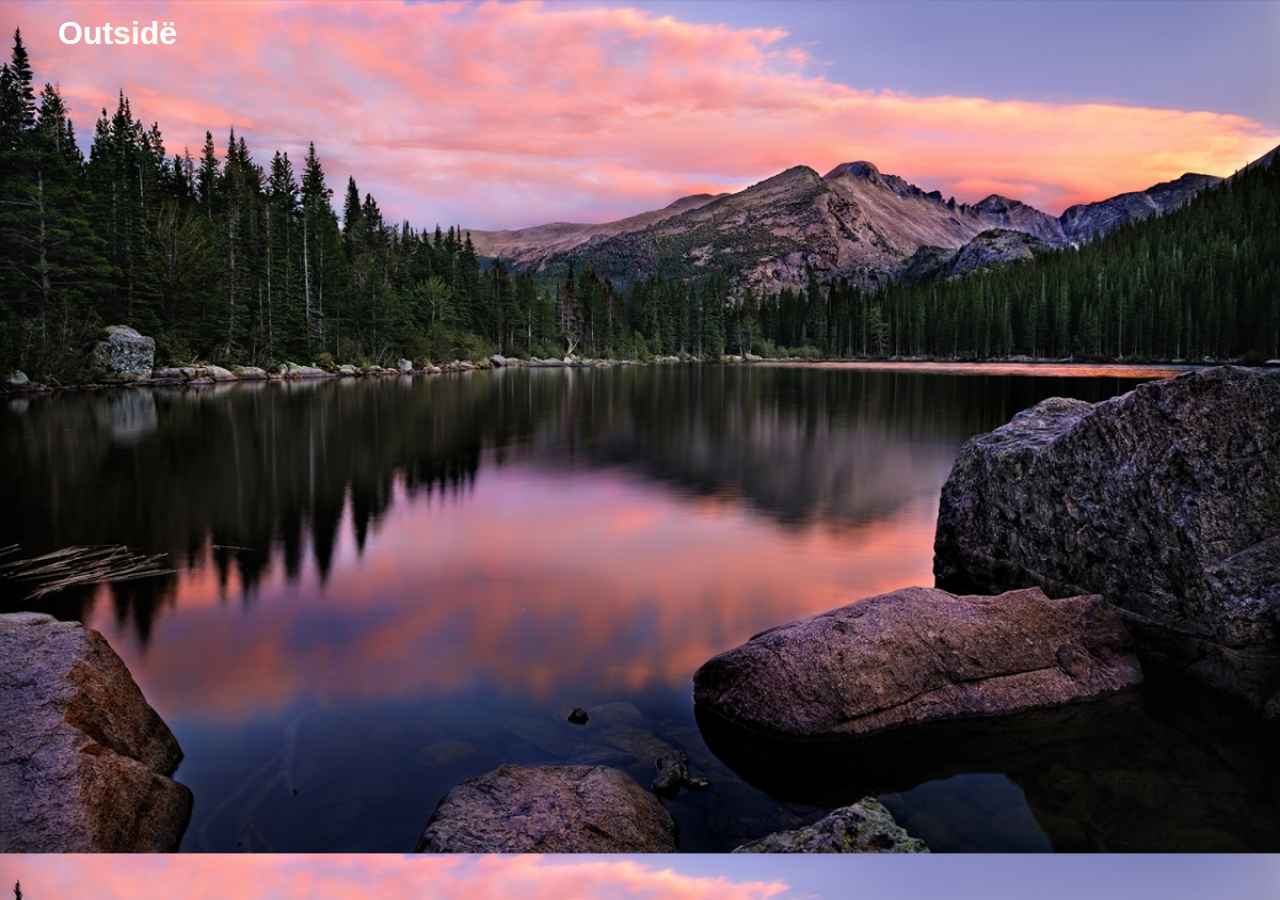
==== index.html @ 3edf48f3 "Add audio to home page" ====
<!doctype html>
<html lang="en">

<head>
  <title>Outsidë</title>

  <!-- Required meta tags -->
  <meta charset="utf-8">
  <meta name="viewport" content="width=device-width, initial-scale=1, shrink-to-fit=no">

  <!-- Bootstrap CSS v5.2.1 -->
  <link href="https://cdn.jsdelivr.net/npm/bootstrap@5.2.1/dist/css/bootstrap.min.css" rel="stylesheet" integrity="sha384-iYQeCzEYFbKjA/T2uDLTpkwGzCiq6soy8tYaI1GyVh/UjpbCx/TYkiZhlZB6+fzT" crossorigin="anonymous">
  <link rel="stylesheet" href="css/style.css">

  <!-- Bootstrap JavaScript Libraries -->
  <script defer src="https://cdn.jsdelivr.net/npm/@popperjs/core@2.11.6/dist/umd/popper.min.js" integrity="sha384-oBqDVmMz9ATKxIep9tiCxS/Z9fNfEXiDAYTujMAeBAsjFuCZSmKbSSUnQlmh/jp3" crossorigin="anonymous"></script>
  <script defer src="https://cdn.jsdelivr.net/npm/bootstrap@5.2.1/dist/js/bootstrap.min.js" integrity="sha384-7VPbUDkoPSGFnVtYi0QogXtr74QeVeeIs99Qfg5YCF+TidwNdjvaKZX19NZ/e6oz" crossorigin="anonymous"></script>

  <script defer type="module" src="js/index.js"></script>
</head>

<body id="home-body">
  <div id="audio-container">
    <audio controls>
      <source src="../outside.mp3" type="audio/mp3">
    </audio>
  </div>

  <h1 id="heading">Outsidë</h1>

  <div id="sky"></div>

  <a href="parks.html">
    <div id="park1"></div>
  </a>
  <a href="mountains.html">
    <div id="mountain"></div>
  </a>
  <a href="parks.html">
    <div id="park2"></div>
  </a>
</body>

</html>
---- css/style.css ----
#parks-select {
  display: none;
}

.selectedPark {
  padding: 10px;
}

li {
  list-style-type: none;
  background-color: paleturquoise;
  margin: 10px;
}

.close-btn {
  font-size: 10px;
}

#map {
  display: inline-block;
  width: 300px;
  height: 300px;
}

#home-body {
  background-image: url('../images/home.jpg');
  background-size: cover;
}

#home-body h1 {
  color: white;
  margin: 15px 50px;
  font-family: 'Lucida Sans', 'Lucida Sans Regular', Geneva, Verdana, sans-serif;
}

audio {
  visibility: hidden;
  height: 20px;
}

#audio-container {
  right: 0;
  position: absolute;
  display: inline-block;
  z-index: 3;
}

#audio-container:hover audio {
  visibility: visible;
}

#sky {
  position: absolute;
  top: 0;
  height: 160px;
  width: 100%;
}

#park1 { 
  width: 550px;
  top: 150px;
  height: 210px;
  position: absolute;
}

#mountain {
  height: 170px;
  width: 900px;
  left: 580px;
  top: 180px;
  position: absolute;
  border-radius: 80%;
}

#park2 {
  height: 50%;
  width: 100%;
  position: absolute;
  bottom: 0;
}

#park1:hover, #mountain:hover, #park2:hover, .hover {
  background-color: white;
  opacity: 2%;
  cursor: pointer;
}
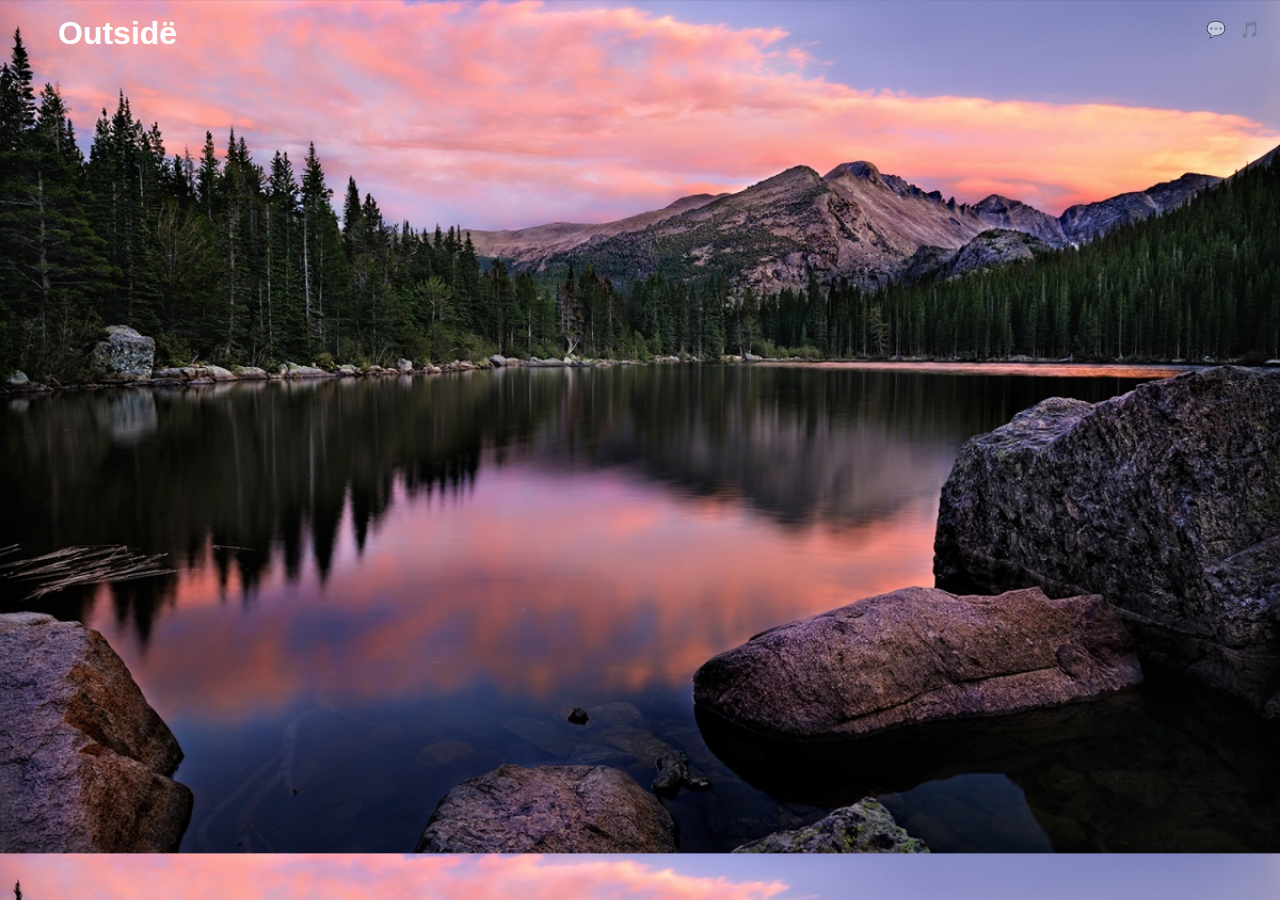
==== commit b0bd0498: "Create emoji buttons & attach audio to music button" ====
--- a/index.html
+++ b/index.html
@@ -20,24 +20,23 @@
 </head>
 
 <body id="home-body">
-  <div id="audio-container">
-    <audio controls>
-      <source src="../outside.mp3" type="audio/mp3">
-    </audio>
+  <div id="emoji-buttons">
+    <span id="speech-button">💬</span>
+    <span id="music-button">🎵</span>
   </div>
+  <audio controls>
+    <source src="../outside.mp3" type="audio/mp3">
+  </audio>
 
-  <h1 id="heading">Outsidë</h1>
+  <h1 id="heading" class="fade-in">Outsidë</h1>
 
   <div id="sky"></div>
 
-  <a href="parks.html">
-    <div id="park1"></div>
-  </a>
   <a href="mountains.html">
     <div id="mountain"></div>
   </a>
   <a href="parks.html">
-    <div id="park2"></div>
+    <div id="park"></div>
   </a>
 </body>
 
--- a/css/style.css
+++ b/css/style.css
@@ -1,26 +1,18 @@
-#parks-select {
-  display: none;
-}
-
-.selectedPark {
-  padding: 10px;
-}
-
-li {
-  list-style-type: none;
-  background-color: paleturquoise;
-  margin: 10px;
-}
-
-.close-btn {
-  font-size: 10px;
-}
-
-#map {
-  display: inline-block;
-  width: 300px;
-  height: 300px;
-}
+select {
+  padding: 4px;
+}
+
+.active-nav {
+  color: rgb(6, 6, 199);
+  font-weight: 600;
+}
+
+.nav-link:hover {
+  color: rgb(34, 34, 206);
+}
+
+
+/* index.html */
 
 #home-body {
   background-image: url('../images/home.jpg');
@@ -33,20 +25,32 @@
   font-family: 'Lucida Sans', 'Lucida Sans Regular', Geneva, Verdana, sans-serif;
 }
 
-audio {
-  visibility: hidden;
-  height: 20px;
-}
-
-#audio-container {
+#emoji-buttons {
   right: 0;
   position: absolute;
   display: inline-block;
   z-index: 3;
-}
-
-#audio-container:hover audio {
-  visibility: visible;
+  margin-right: 15px;
+}
+
+#emoji-buttons span {
+  display: inline-block;
+  padding: 5px;
+  opacity: 50%;
+}
+
+#emoji-buttons span:hover {
+  opacity: 100%;
+  cursor: pointer;
+}
+
+audio {
+  display: none;
+  height: 20px;
+  position: absolute;
+  right: 20px;
+  top: 60px;
+  z-index: 5;
 }
 
 #sky {
@@ -65,22 +69,192 @@
 
 #mountain {
   height: 170px;
-  width: 900px;
-  left: 580px;
+  width: 950px;
+  left: 540px;
   top: 180px;
   position: absolute;
   border-radius: 80%;
-}
-
-#park2 {
-  height: 50%;
+  clip-path: polygon(50% 0%, 79% 39%, 100% 5%, 90% 49%, 75% 73%, 49% 86%, 15% 80%, 0 51%, 16% 40%, 34% 25%);
+}
+
+#park {
+  height: 100%;
   width: 100%;
   position: absolute;
   bottom: 0;
-}
-
-#park1:hover, #mountain:hover, #park2:hover, .hover {
+  clip-path: polygon(50% 50%, 81% 41%, 100% 27%, 100% 48%, 100% 100%, 51% 100%, 0 100%, 0 51%, 0 15%, 18% 32%);
+}
+
+#mountain:hover, #park:hover, .hover {
   background-color: white;
-  opacity: 2%;
+  opacity: 3%;
   cursor: pointer;
 }
+
+
+/* parks.html */
+
+#parks-body {
+  background-color: rgb(224, 224, 224);
+}
+
+#parks-container {
+  margin-left: 30px;
+}
+
+.searchTypeBtn {
+  margin-left: 10px;
+}
+
+.searchTypeBtn:hover {
+  background-color: rgb(211, 211, 211);
+}
+
+.searchTypeBtn.selected {
+  background-color: rgb(184, 181, 181);
+}
+
+#parks-select {
+  display: none;
+  margin: 15px 0 20px 30px;
+}
+
+.selected-park-li {
+  border: 2px solid white;
+  margin: 10px 0;
+  background-color: black;
+  color: white;
+  opacity: 94% !important;
+}
+
+.selected-park {
+  padding: 10px 0;
+}
+
+#parks-list {
+  max-height: 520px;
+  width: 60%;
+  margin: 30px auto;
+  overflow: scroll;
+  overflow-x: hidden;
+  backdrop-filter: blur(3px);
+  padding: 0;
+}
+
+#count-msg {
+  position: absolute;
+  top: 90px;
+  left: 690px;
+  font-size: 20px;
+  color: gray;
+}
+
+#parks-list::-webkit-scrollbar {
+  width: 10px;
+  background-color: rgb(208, 208, 208);
+}
+
+#parks-list::-webkit-scrollbar-thumb {
+  background-color: rgb(164, 164, 164);  
+}
+
+#parks-list li {
+  list-style-type: none;
+  background-color: black;
+  padding: 0 40px;
+  opacity: 75%;
+  position: relative;
+  left: 0;
+  border: 1px solid rgb(157, 157, 157);
+  color: white;
+}
+
+#parks-container li:hover {
+  background-color: rgb(36, 36, 36);
+  cursor: pointer;
+}
+
+#parks-list li span {
+  opacity: 100%;
+}
+
+.park-li-name h6 {
+  display: inline;
+}
+
+.selected-park h5 {
+  margin-right: 40px;
+}
+
+.park-info {
+  display: inline-block;
+  font-size: 0.8em;
+  text-align: right;
+}
+
+.close-btn {
+  font-size: 8px;
+  position: absolute;
+  bottom: 3px;
+  left: 3px;
+}
+
+#forest-img {
+  display: block;
+  width: 100%;
+  position: absolute;
+  top: 120px;
+  z-index: -1;
+}
+
+
+/* mountains.html */
+
+#mountains-body {
+  background-color: rgb(224, 224, 224);
+}
+
+#mtn-img {
+  width: 100%;
+  position: absolute;
+  top: 0;
+  z-index: -1;
+}
+
+#mountains-info {
+  padding: 30px 0 25px;
+  background-color: rgba(0, 0, 0, 0.7);
+  color: white;
+  margin: 0 20px;
+}
+
+#mountains-body .img-container {
+  display: flex;
+  justify-content: space-around;
+}
+
+#mountains-body img.m-2, #map, #street-view {
+  height: 300px;
+  border: 1px solid black;
+}
+
+#map {
+  width: 300px;
+}
+
+#street-view {
+  width: 500px;
+}
+
+
+/* animations */
+
+.fade-in { animation: fadeIn 4s; }
+
+.fade-in-fast { animation: fadeIn 1s; }
+
+@keyframes fadeIn {
+  0% { opacity: 0; }
+  30% { opacity: 0; }
+  100% { opacity: 1; }
+}
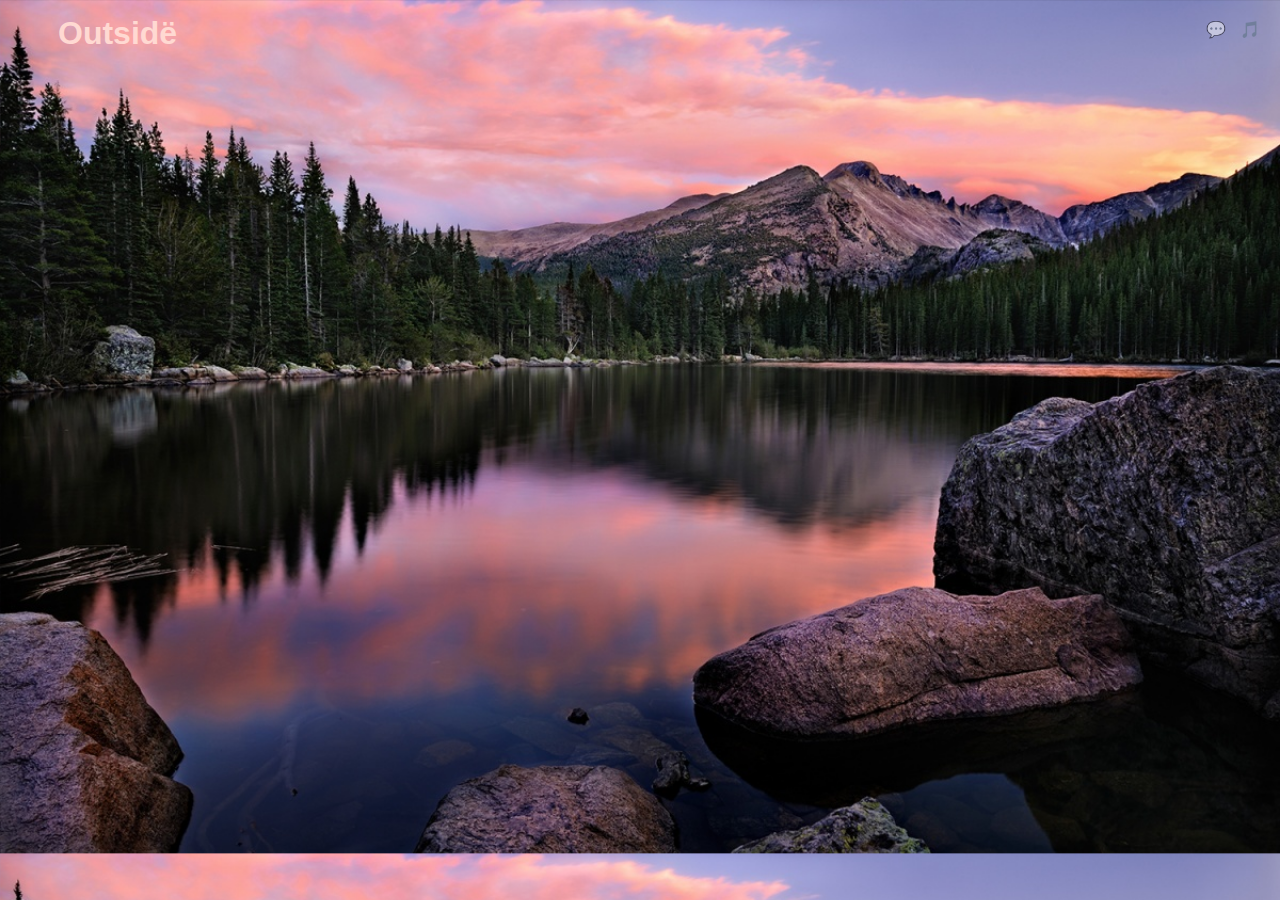
==== commit 3fe53fad: "Add UFO animation to home page" ====
--- a/index.html
+++ b/index.html
@@ -20,7 +20,7 @@
 </head>
 
 <body id="home-body">
-  <div id="emoji-buttons">
+  <div id="emoji-buttons" class="fade-in">
     <span id="speech-button">💬</span>
     <span id="music-button">🎵</span>
   </div>
@@ -30,7 +30,12 @@
 
   <h1 id="heading" class="fade-in">Outsidë</h1>
 
-  <div id="sky"></div>
+  <div id="ufo-cover"></div>
+  <img id="ufo" src="images/ufo.png" alt="UFO">
+
+  <div id="sky">
+    <div id="speech-msg"></div>
+  </div>
 
   <a href="mountains.html">
     <div id="mountain"></div>
--- a/css/style.css
+++ b/css/style.css
@@ -11,6 +11,79 @@
   color: rgb(34, 34, 206);
 }
 
+#ufo {
+  display: none;
+  height: 100px;
+  transform: rotate(18deg);
+  position: absolute;
+  animation-name: fly;
+  animation-duration: 3s;
+  animation-fill-mode: forwards;
+  animation-timing-function: linear;
+}
+
+@keyframes fly {
+  0% {
+    top: 150px;
+    left: 530px;
+    opacity: 0%;
+  }
+  10% {
+    top: 170px;
+    left: 570px;
+    opacity: 30%;
+  }
+  20% {
+    top: 170px;
+    left: 620px;
+    opacity: 50%;
+    height: 60px;
+  }
+  50% {
+    top: 180px;
+    left: 650px;
+    opacity: 100%;
+    transform: rotate(-20deg);
+  }
+  70% {
+    top: 180px;
+    left: 620px;
+    height: 40px;
+  }
+  80% {
+    top: 200px;
+    left: 600px;
+    opacity: 50%;
+  }
+  90% {
+    opacity: 50%;
+  }
+  100% {
+    top: 270px;
+    left: 630px;
+    opacity: 0%;
+    height: 5px;
+    transform: rotate(-70deg);
+  }
+}
+
+#ufo-cover {
+  width: 120px;
+  height: 30px;
+  z-index: 6;
+  position: absolute;
+  top: 150px;
+  left: 530px;
+}
+
+#ufo-cover:hover {
+  cursor: pointer;
+}
+
+#ufo-cover.triggered:hover {
+  cursor: auto;
+}
+
 
 /* index.html */
 
@@ -20,7 +93,7 @@
 }
 
 #home-body h1 {
-  color: white;
+  color: rgb(255, 217, 210);
   margin: 15px 50px;
   font-family: 'Lucida Sans', 'Lucida Sans Regular', Geneva, Verdana, sans-serif;
 }
@@ -56,15 +129,16 @@
 #sky {
   position: absolute;
   top: 0;
-  height: 160px;
+  height: 250px;
   width: 100%;
-}
-
-#park1 { 
-  width: 550px;
-  top: 150px;
-  height: 210px;
-  position: absolute;
+  clip-path: polygon(50% 0%, 100% 0, 100% 42%, 100% 64%, 90% 96%, 67% 66%, 35% 100%, 8% 61%, 0% 35%, 0 0);
+}
+
+#speech-msg {
+  font-size: 20px;
+  color: rgb(221, 221, 221);
+  margin: 18px 120px;
+  text-align: right;
 }
 
 #mountain {
@@ -146,7 +220,7 @@
   top: 90px;
   left: 690px;
   font-size: 20px;
-  color: gray;
+  color: rgb(178, 178, 178);
 }
 
 #parks-list::-webkit-scrollbar {
@@ -228,6 +302,14 @@
   margin: 0 20px;
 }
 
+.mtn-info {
+  margin: 20px 30px;
+}
+
+.mtn-info-border {
+  margin-left: 50px;
+}
+
 #mountains-body .img-container {
   display: flex;
   justify-content: space-around;
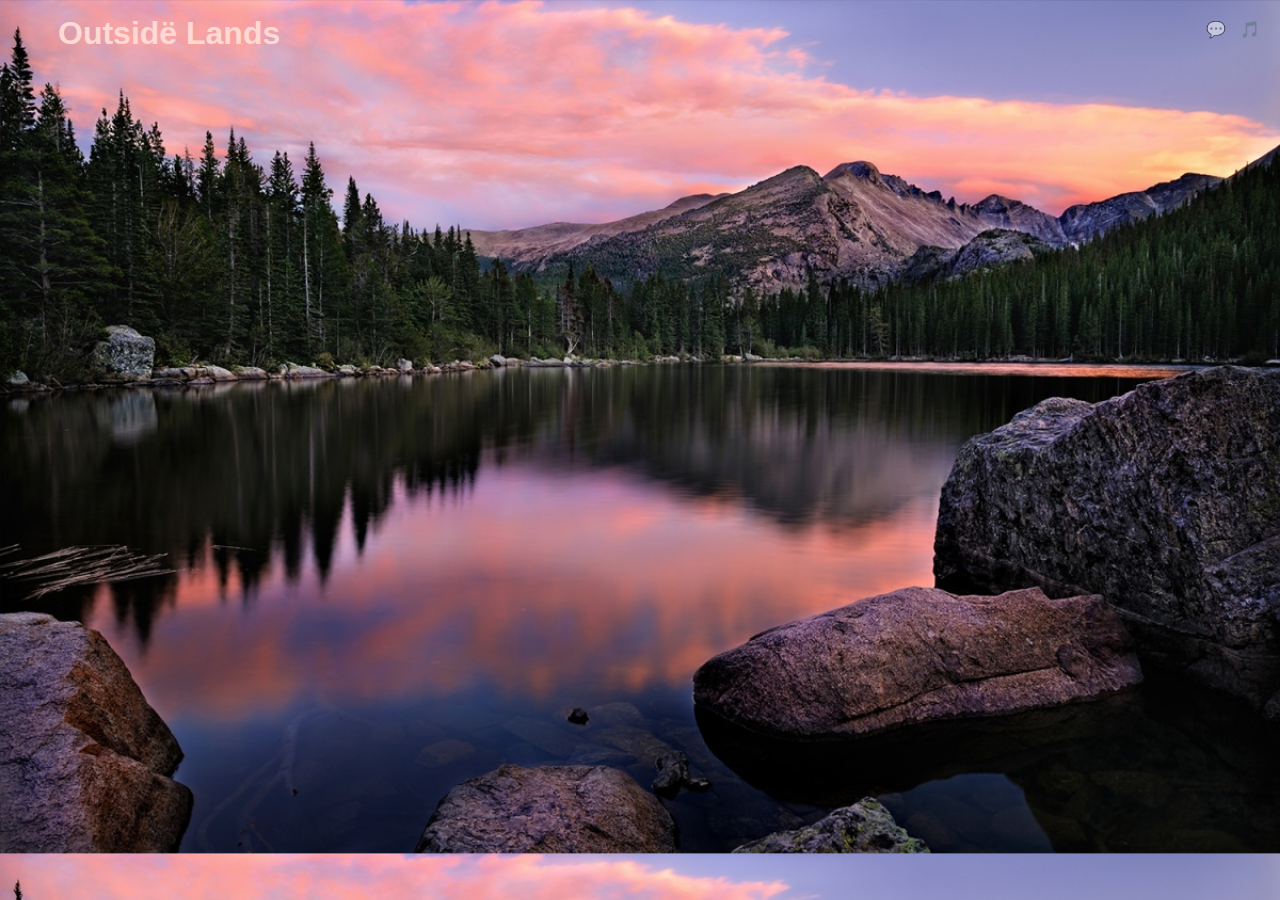
==== commit 7fe1e1cf: "Update site title" ====
--- a/index.html
+++ b/index.html
@@ -2,7 +2,7 @@
 <html lang="en">
 
 <head>
-  <title>Outsidë</title>
+  <title>Outsidë Lands</title>
 
   <!-- Required meta tags -->
   <meta charset="utf-8">
@@ -28,7 +28,7 @@
     <source src="../outside.mp3" type="audio/mp3">
   </audio>
 
-  <h1 id="heading" class="fade-in">Outsidë</h1>
+  <h1 id="heading" class="fade-in">Outsidë Lands</h1>
 
   <div id="ufo-cover"></div>
   <img id="ufo" src="images/ufo.png" alt="UFO">
--- a/css/style.css
+++ b/css/style.css
@@ -1,14 +1,27 @@
+header {
+  font-family: 'Trebuchet MS', 'Lucida Sans', Arial, sans-serif;
+}
+
+#mountains-info, #parks-list {
+  font-family: Verdana, Tahoma, sans-serif;
+}
+
 select {
   padding: 4px;
 }
 
 .active-nav {
-  color: rgb(6, 6, 199);
-  font-weight: 600;
+  color: rgb(146, 146, 146);
+  font-weight: 700;
 }
 
 .nav-link:hover {
   color: rgb(34, 34, 206);
+}
+
+.active-nav:hover {
+  color: rgb(146, 146, 146);
+  cursor: default;
 }
 
 #ufo {
@@ -156,12 +169,12 @@
   width: 100%;
   position: absolute;
   bottom: 0;
-  clip-path: polygon(50% 50%, 81% 41%, 100% 27%, 100% 48%, 100% 100%, 51% 100%, 0 100%, 0 51%, 0 15%, 18% 32%);
+  clip-path: polygon(50% 49%, 81% 46%, 100% 27%, 100% 48%, 100% 100%, 51% 100%, 0 100%, 0 51%, 0 8%, 40% 47%);
 }
 
 #mountain:hover, #park:hover, .hover {
   background-color: white;
-  opacity: 3%;
+  opacity: 4%;
   cursor: pointer;
 }
 
@@ -194,11 +207,10 @@
 }
 
 .selected-park-li {
-  border: 2px solid white;
+  border: 2px solid white !important;
   margin: 10px 0;
-  background-color: black;
-  color: white;
-  opacity: 94% !important;
+  background-color: black !important;
+  opacity: 90% !important;
 }
 
 .selected-park {
@@ -209,10 +221,22 @@
   max-height: 520px;
   width: 60%;
   margin: 30px auto;
-  overflow: scroll;
-  overflow-x: hidden;
-  backdrop-filter: blur(3px);
   padding: 0;
+  overflow: hidden;
+}
+
+.fade-item {
+  transition: .2s all ease-in-out;
+}
+
+.fade {
+  animation: fadeIn 0.9s 1;
+  animation-fill-mode: forwards;
+}
+
+@keyframes fadeIn {
+  0% { opacity: 0; }
+  100% { background-color: rgba(0, 0, 0, 0.75); }
 }
 
 #count-msg {
@@ -223,20 +247,28 @@
   color: rgb(178, 178, 178);
 }
 
-#parks-list::-webkit-scrollbar {
+#parks-list.blur {
+  backdrop-filter: blur(3px);
+}
+
+#parks-list.scrollbox {
+  overflow: scroll;
+  overflow-x: hidden;
+}
+
+.scrollbox::-webkit-scrollbar {
   width: 10px;
   background-color: rgb(208, 208, 208);
 }
 
-#parks-list::-webkit-scrollbar-thumb {
+.scrollbox::-webkit-scrollbar-thumb {
   background-color: rgb(164, 164, 164);  
 }
 
 #parks-list li {
   list-style-type: none;
-  background-color: black;
+  background-color: rgba(0, 0, 0, 0.75);
   padding: 0 40px;
-  opacity: 75%;
   position: relative;
   left: 0;
   border: 1px solid rgb(157, 157, 157);
@@ -302,6 +334,10 @@
   margin: 0 20px;
 }
 
+#mountains-info strong {
+  color:rgb(217, 217, 255);
+}
+
 .mtn-info {
   margin: 20px 30px;
 }
